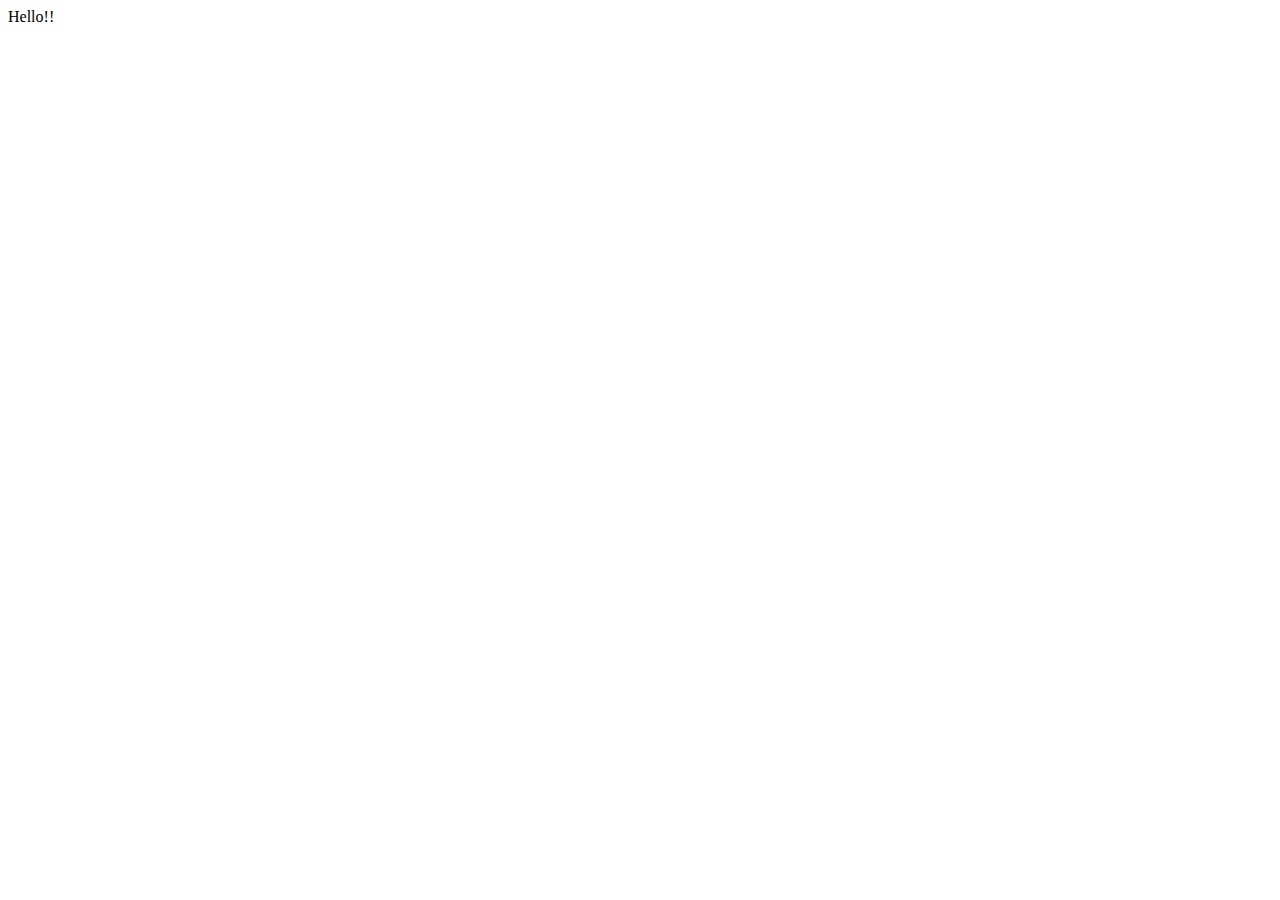
==== view/blog.html @ 012de3a3 "ci: :construction: Header html structure" ====
<!DOCTYPE html>
<html lang="en">
<head>
    <meta charset="UTF-8">
    <meta name="viewport" content="width=device-width, initial-scale=1.0">
    <title>Document</title>
</head>
<body>
    <header>
        Hello!!
    </header>
</body>
</html>
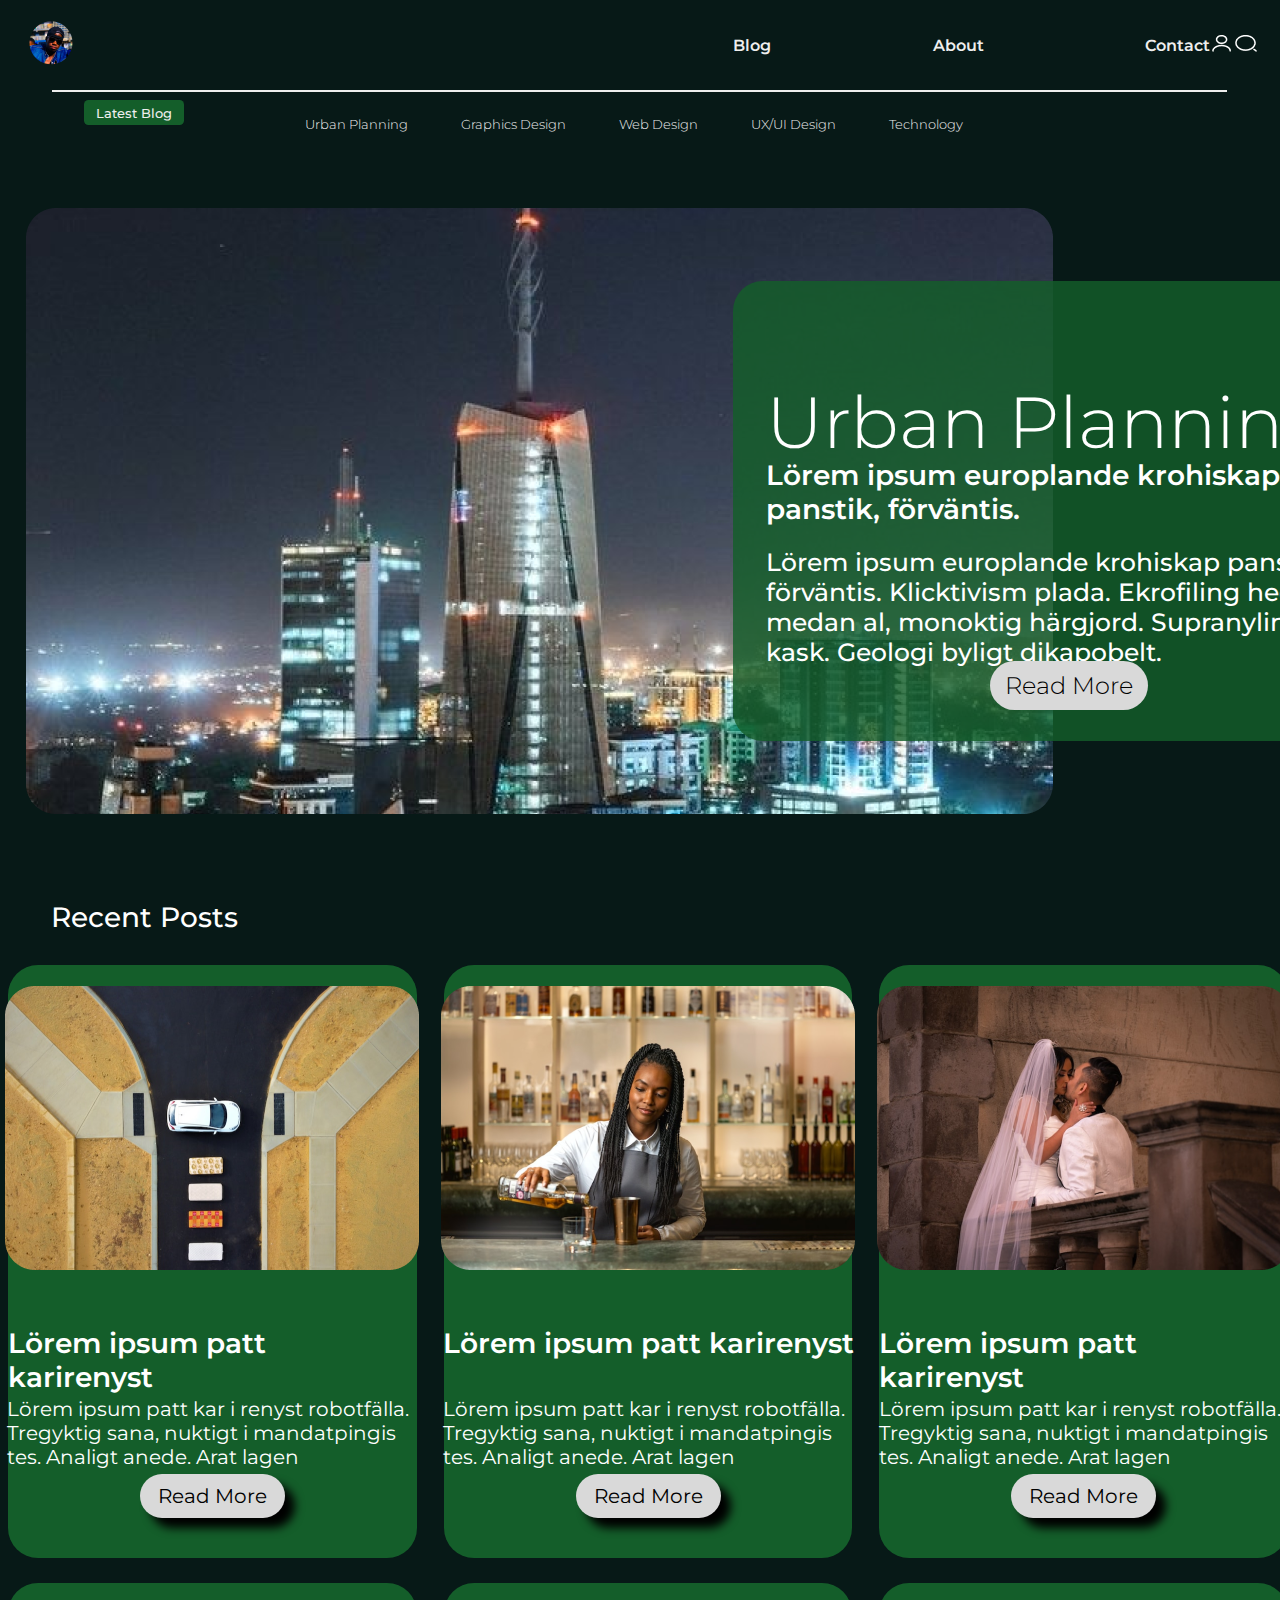
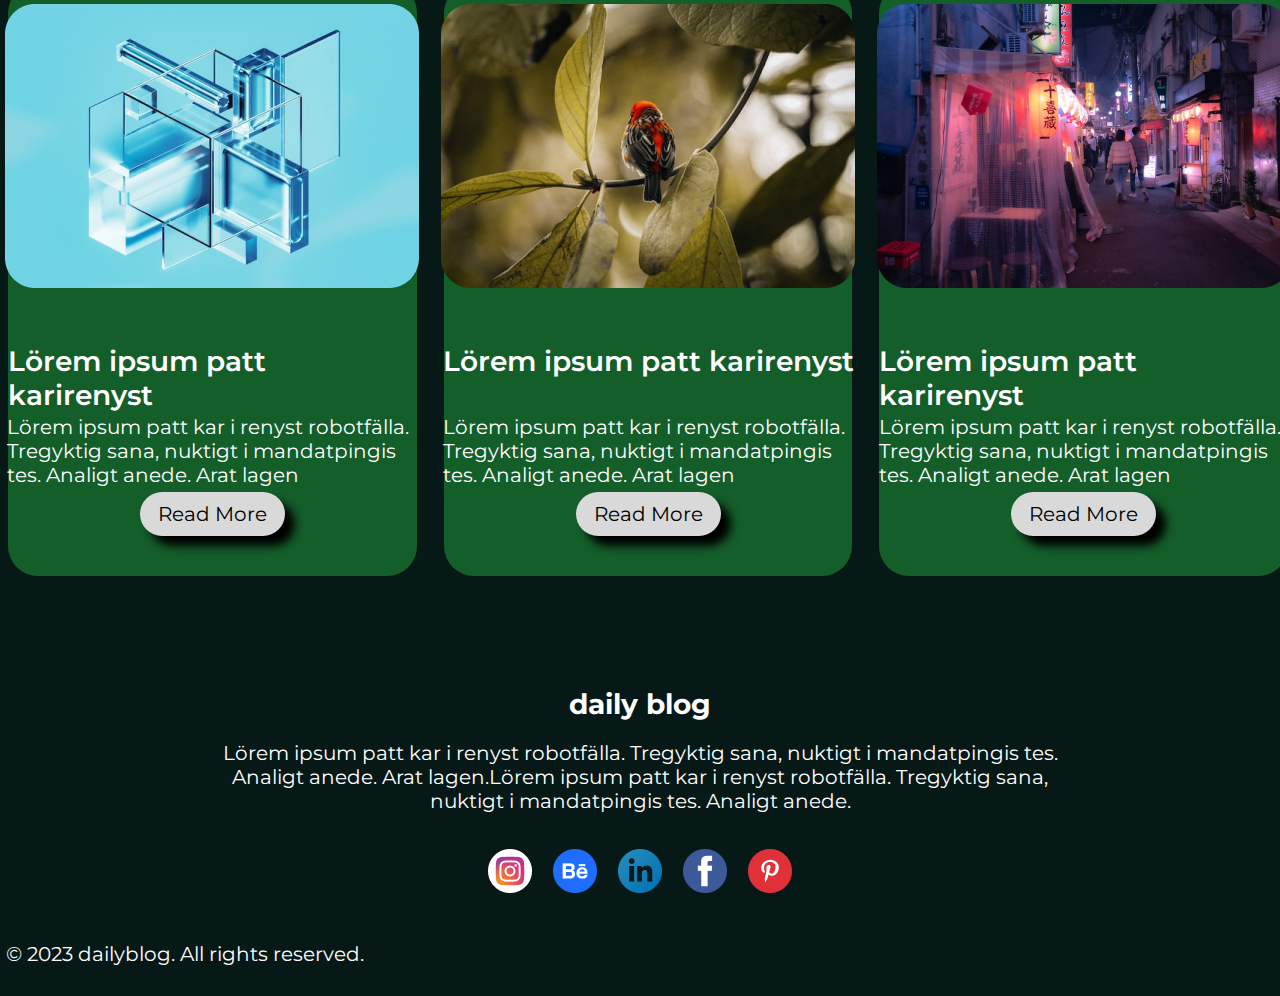
==== commit 47b0ae96: "ci: :construction: Blog almost ready" ====
--- a/view/blog.html
+++ b/view/blog.html
@@ -3,11 +3,110 @@
 <head>
     <meta charset="UTF-8">
     <meta name="viewport" content="width=device-width, initial-scale=1.0">
-    <title>Document</title>
+    <link rel="stylesheet" href="../storage/style/blog.css">
+    <title>Blog</title>
 </head>
 <body>
-    <header>
-        Hello!!
-    </header>
+    <main>
+        <header class="header">
+            <div class="profile">
+                <img src="../storage/img/profile.png">
+            </div>
+            <div-nav class="menu-nav">
+                <li><a href="">Blog</a></li>
+                <li><a href="../index.html">About</a></li>
+                <li><a href="">Contact</a></li>
+            </div-nav>
+            <div-icons class="div-icons">
+                <img src="../storage/img/Vector.png">
+                <img src="../storage/img/Vector1.png">
+            </div-icons>
+        </header>
+
+        <div class="line"></div>
+
+        <section class="navsubmenu">
+            <button>Latest Blog</button>
+            <div>
+                <p>Urban Planning</p>
+                <p>Graphics Design</p>
+                <p>Web Design</p>
+                <p>UX/UI Design</p>
+                <p>Technology</p>
+            </div>
+        </section>
+
+        <section class="main-img">
+            <img src="../storage/img/Rectangle 00.png">
+        </section>
+
+        <section class="maintext">
+            <h2>Urban Planning</h2>
+            <h1>Lörem ipsum europlande krohiskap
+                panstik, förväntis.  </h1>
+            <p>Lörem ipsum europlande krohiskap panstik, förväntis. Klicktivism plada. Ekrofiling hedår, medan al, monoktig härgjord. Supranylingar kask. Geologi byligt dikapobelt. </p>
+            <button>Read More</button>
+        </section>
+
+        <section class="subtitletext">
+            <p>Recent Posts</p>
+        </section>
+
+        <article class="flexcontentA">
+            <section>
+                <img src="../storage/img/Rectangle 01.png">
+                <h2>Lörem ipsum patt karirenyst</h2>
+                <p>Lörem ipsum patt kar i renyst robotfälla. Tregyktig  sana, nuktigt i mandatpingis tes. Analigt anede. Arat lagen</p>
+                <button>Read More</button>
+            </section>
+            <section>
+                <img src="../storage/img/Rectangle 02.png">
+                <h2>Lörem ipsum patt karirenyst</h2>
+                <p>Lörem ipsum patt kar i renyst robotfälla. Tregyktig  sana, nuktigt i mandatpingis tes. Analigt anede. Arat lagen</p>
+                <button>Read More</button>
+            </section>
+            <section>
+                <img src="../storage/img/Rectangle 03.png">
+                <h2>Lörem ipsum patt karirenyst</h2>
+                <p>Lörem ipsum patt kar i renyst robotfälla. Tregyktig  sana, nuktigt i mandatpingis tes. Analigt anede. Arat lagen</p>
+                <button>Read More</button>
+            </section>
+        </article>
+
+        <article class="flexcontentB">
+            <section >
+                <img src="../storage/img/Rectangle 04.png">
+                <h2>Lörem ipsum patt karirenyst</h2>
+                <p>Lörem ipsum patt kar i renyst robotfälla. Tregyktig  sana, nuktigt i mandatpingis tes. Analigt anede. Arat lagen</p>
+                <button>Read More</button>
+            </section>
+            <section>
+                <img src="../storage/img/Rectangle 05.png">
+                <h2>Lörem ipsum patt karirenyst</h2>
+                <p>Lörem ipsum patt kar i renyst robotfälla. Tregyktig  sana, nuktigt i mandatpingis tes. Analigt anede. Arat lagen</p>
+                <button>Read More</button>
+            </section>
+            <section>
+                <img src="../storage/img/Rectangle 06.png">
+                <h2>Lörem ipsum patt karirenyst</h2>
+                <p>Lörem ipsum patt kar i renyst robotfälla. Tregyktig  sana, nuktigt i mandatpingis tes. Analigt anede. Arat lagen</p>
+                <button>Read More</button>
+            </section>
+        </article>
+
+    </main>
+    
+    <footer>
+        <section class="footercontent">
+            <h2>daily blog</h2>
+            <p>Lörem ipsum patt kar i renyst robotfälla. Tregyktig  sana, nuktigt i mandatpingis tes. Analigt anede. Arat lagen.Lörem ipsum patt kar i renyst robotfälla. Tregyktig  sana, nuktigt i mandatpingis tes. Analigt anede. </p>
+            <img src="../storage/img/Group 24.png">
+        </section>
+
+        <section class="copyright">
+            <p>© 2023 dailyblog. All rights reserved.</p>
+        </section>
+    </footer>
+
 </body>
 </html>--- a/storage/style/blog.css
+++ b/storage/style/blog.css
@@ -0,0 +1,365 @@
+@import url('variables.css');
+/*
+*{margin: 0; padding: 0; 
+    outline: 1px solid tomato; 
+}
+*/
+body{
+    background-color: var(--color-gradient-2);
+    height: auto;
+}
+
+/*========================== NAVIGATING MENU ==============================*/
+.header {
+    height: 64px;
+    padding: 5px; 
+    display: flex;
+    justify-content: space-between;
+    align-items: center;
+    position: absolute;
+    width: 100%;
+    padding-right: 120px;
+    padding-left: 20px;
+}
+.div-icons{
+    justify-content: space-between;
+    align-items: center;
+    padding-right: 4%;
+}
+/*
+.profile {
+    background: #9cd3cd;
+}
+*/
+.menu-nav {
+    /*background: #60aca3;*/
+    padding: 5px;
+    display: flex;
+    position: absolute;
+    width: 35%;
+    left: 50%;
+    right: 5%;
+    justify-content: space-between;
+    align-items: center;
+    color: var(--font-color-1);
+}
+.menu-nav li{
+    /*background: #378d83;*/
+    padding: 5px;
+    list-style: none;
+    font-family: "Montserrat-SemiBold.ttf";
+    color: var(--font-color-1);
+    text-decoration: none;
+}
+.menu-nav li a{
+    /*background: #378d83;*/
+    padding: 5px;
+    color: var(--font-color-1);
+    text-decoration: none;
+}
+
+
+.line{
+    position: absolute;
+    left: 4.09vw;
+    width: 91.80vw;
+    top: 7vw;
+    height: 2px;
+    background-color: var(--font-color-1);
+}
+.navsubmenu button{
+    position: absolute;
+    left: 6.527vw;
+    top: 7.84vw;
+    width: 7.84vw ;
+    height: 1.94vw;
+    background-color: rgba(20, 94, 42, 1) ;
+    border-radius: 0.347vw;
+    border: none;
+    color: var(--font-color-1);
+    font-size: 1.041vw;
+    font-family: "Montserrat-Medium.ttf";
+    cursor: pointer;
+}
+.navsubmenu button:hover{
+    background-color: var(--color-gradient-1);
+}
+.navsubmenu div{
+    font-family: "Montserrat-Light.ttf";
+    font-size: 1.041vw ;
+    display: flex;
+    flex-direction: row;
+    position: absolute;
+    width: 51.45vw;
+    height:auto;
+    left: 23.81vw;
+    top: 8.05vw ;
+    justify-content: space-between;
+    color:var(--font-color-1);
+}
+
+
+/*========================== MAIN VIEW ==============================*/
+.main-img{
+    position: absolute;
+    width: 1027px;
+    height: 606px;
+    left: 26px;
+    top: 208px;
+}
+.maintext{ 
+    position: absolute;
+    left: 733px;
+    top: 281px;
+    width: 672px;
+    height: 460px;
+    background-color: rgba(20, 94, 42, 0.815);
+    color: white;
+    border-radius:30px ;
+    
+    
+    display: flex;
+    flex-direction: column;
+}
+.maintext h2{
+    width: 581px;
+    font-size: 72px;
+    font-family: "Montserrat-Light.ttf";
+    position: absolute;
+    left: 33px;
+    top: 37px;
+    font-weight: 50;
+}
+.maintext h1{
+    width: 581px;
+    font-size: 28px;
+    font-family: "Montserrat-SemiBold.ttf";
+    position: absolute;
+    left: 33px;
+    top: 158px;
+}
+.maintext p{
+    width: 581px;
+    font-family: "Montserrat-Medium.ttf";
+    position: absolute;
+    left: 33px;
+    top: 241px;
+    font-size: 25px;
+}
+.maintext button{
+    position: absolute;
+    display: flex;
+    justify-content: center;
+    align-self: center;
+    top: 380px;
+    background-color: rgba(217, 217, 217, 1);
+    color: black;
+    font-family: "Montserrat-Light.ttf";
+    font-size: 24px;
+    border-radius: 25px ;
+    cursor: pointer;
+    border: none;
+    padding:10px 15px 10px 15px;
+
+}
+.maintext button:hover{
+    background-color: rgb(172, 172, 172);
+    color: rgb(36, 36, 36);
+
+}
+
+
+/*========================== RECENT POSTS ==============================*/
+.subtitletext{
+    top: 872px ;
+    position: absolute;
+    color: white;
+    left: 51px ;
+    font-family: "Montserrat-Medium.ttf";
+    font-size: 28px;
+
+}
+.flexcontentA{
+    top: 965px;
+    position: absolute;
+    display: flex;
+    flex-direction: row;
+    gap: 27px ;
+    width: 100%;
+    justify-content: center;
+}
+.flexcontentA section{
+    display: flex;
+    flex-direction: column;
+    width: 447px; 
+    height: 593px;
+    background-color: rgba(20, 94, 42, 1);
+    border-radius: 30px;
+}
+.flexcontentA section img{
+    position: absolute;
+    top: 21px;
+    width: 414px;
+    height: 284px;
+    display: flex;
+    align-self: center;
+}
+.flexcontentA section h2{
+    font-family: "Montserrat-SemiBold.ttf";
+    font-size: 28px;
+    position: absolute;
+    top: 338px;
+    display: flex;
+    align-self: center;
+    color: white;
+}
+.flexcontentA section p{
+    position: absolute;
+    top: 412px;
+    font-family: "Montserrat-Regular.ttf";
+    font-size: 20px;
+    display: flex;
+    align-self: center;
+    color: rgb(255, 255, 255);
+    width: 410px;
+    height: auto;
+}
+.flexcontentA section button{
+    font-family: "Montserrat-Regular.ttf";
+    font-size: 20px;
+    box-shadow: 10px 10px 10px rgb(0, 0, 0);
+    border: none;
+    position: absolute;
+    display: flex;
+    align-self: center;
+    top: 509px ;
+    width: 145px;
+    height: 44px;
+    justify-content: center;
+    align-items: center;
+    border-radius: 24px;
+    background-color: rgba(217, 217, 217, 1);
+    color: black;
+    cursor: pointer;
+}
+.flexcontentA section button:hover{
+    background-color: rgb(185, 185, 185);
+    color: rgb(39, 39, 39);
+}
+
+
+.flexcontentB{
+    top: 1583px;
+    position: absolute;
+    display: flex;
+    flex-direction: row;
+    gap:27px ;
+    width: 100%;
+    justify-content: center;
+}
+.flexcontentB section{
+    display: flex;
+    flex-direction: column;
+    width: 447px; 
+    height: 593px;
+    background-color: rgba(20, 94, 42, 1);
+    border-radius: 30px;
+} 
+.flexcontentB section img{
+    position: absolute;
+    top: 21px;
+    width: 414px;
+    height: 284px;
+    display: flex;
+    align-self: center;
+}
+.flexcontentB section h2{
+    font-family: "Montserrat-SemiBold.ttf";
+    font-size: 28px;
+    position: absolute;
+    top: 338px;
+    display: flex;
+    align-self: center;
+    color: white;
+}
+.flexcontentB section p{
+    position: absolute;
+    top: 412px;
+    font-family: "Montserrat-Regular.ttf";
+    font-size: 20px;
+    display: flex;
+    align-self: center;
+    color: rgb(255, 255, 255);
+    width: 410px;
+    height: auto;
+}
+.flexcontentB section button{
+    font-family: "Montserrat-Regular.ttf";
+    font-size: 20px;
+    box-shadow: 10px 10px 10px rgb(0, 0, 0);
+    border: none;
+    position: absolute;
+    display: flex;
+    align-self: center;
+    top: 509px ;
+    width: 145px;
+    height: 44px;
+    justify-content: center;
+    align-items: center;
+    border-radius: 24px;
+    background-color: rgba(217, 217, 217, 1);
+    color: black;
+    cursor: pointer;
+}
+.flexcontentB section button:hover{
+    background-color: rgb(185, 185, 185);
+    color: rgb(39, 39, 39);
+}
+
+
+.footercontent{
+    
+    display: flex;
+    flex-direction: column;
+} 
+.footercontent h2{
+    font-size: 28px; 
+    top: 2264px;
+    position: absolute;
+    font-family: "Montserrat-Bold.ttf";
+    color: white;
+    align-self: center;
+    display: flex;
+}
+.footercontent p{
+    position: absolute;
+    top: 2321px;
+    align-self: center;
+    display: flex;
+    color: white;
+    font-family: "Montserrat-Regular.ttf";
+    width: 866px;
+    height: auto;
+    font-size: 20px;
+    text-align: center;
+}
+.footercontent img{
+    position: absolute;
+    top: 2449px;
+    color: white;
+    align-self: center;
+    display: flex;
+    width: 304px;
+    height: auto;
+}
+
+
+.copyright{
+    font-family: "Montserrat-Regular.ttf";
+    position: absolute;
+    top: 2522px;
+    left: 6px;
+    font-size:  20px;
+    color: white;
+    padding-bottom: 10px;
+}
